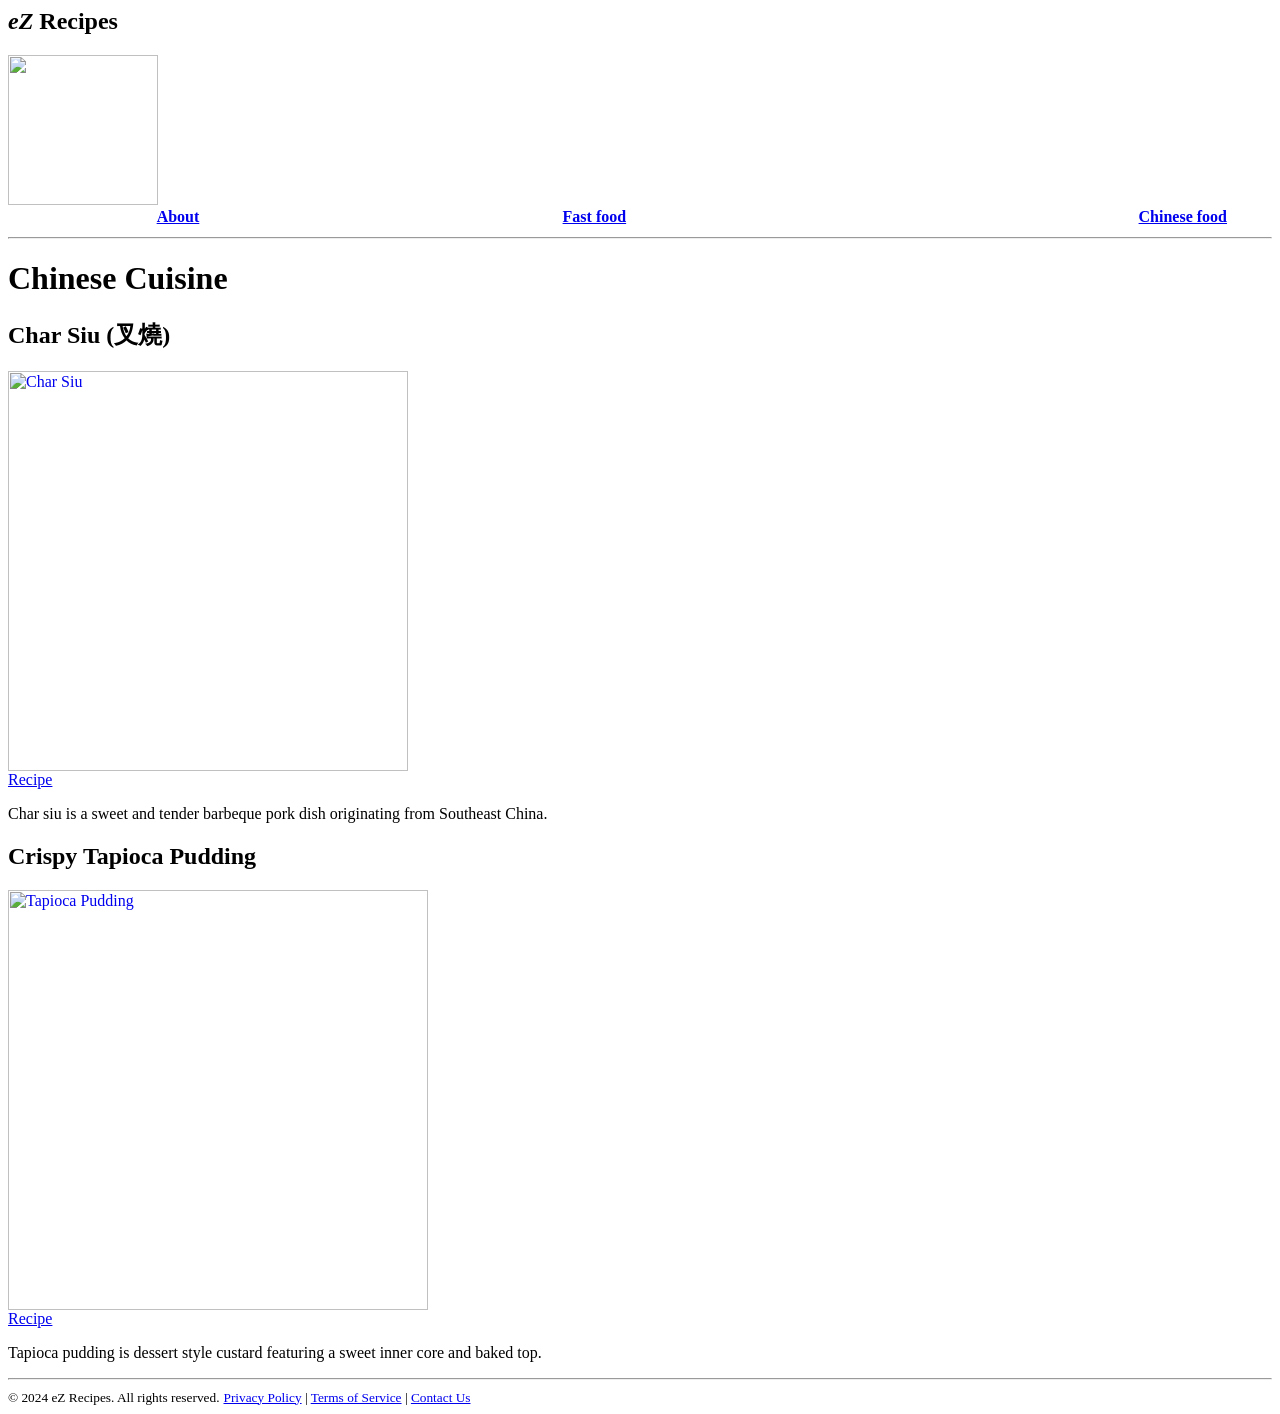
==== canto.html @ 97702f08 "Add files via upload" ====
<head>
    <title> Cooking Chinese Food</title>
    <link rel="icon" href="LOGO 2.0.png">
</head>

<body>
    <nav>
        <h1><i>eZ</i> Recipes</h1>
        <a href="ABOUT.html">
            <img src="LOGO 2.0.png" width="150"></a>
        <table width="120%">
            <tr>
                <th><a href="ABOUT.html">About</a></th>
                <th><a href="fast food.html">Fast food</a></th>
                <th><a href="Canto.html"> Chinese food</a></th>
            </tr>
        </table>
    </nav>
    <hr>
    <h1>
        Chinese Cuisine
    </h1>
    <h2>
        Char Siu (叉燒)
    </h2>
    <a href="CHAR SIU.html">
        <img src="https://hot-thai-kitchen.com/wp-content/uploads/2018/09/Char-siu-FB.jpg" alt="Char Siu" width="400">
    </a>
    <br>
    <a href="CHAR SIU.html"> Recipe </a>
    <p>Char siu is a sweet and tender barbeque pork dish originating from Southeast China.</p>
    <h2>
        Crispy Tapioca Pudding
    </h2>
    <a href="Tapioca Pudding.html">
        <img src="https://auntieemily.com/wp-content/uploads/2021/12/Auntie-Emilys-Kitchen-Baked-Crispy-Tapioca-Pudding-3-1024x1024.jpg"
            alt="Tapioca Pudding" width="420">
    </a>
    <br>
    <a href="Tapioca Pudding.html"> Recipe </a>
    <p>Tapioca pudding is dessert style custard featuring a sweet inner core and baked top.</p>
    <hr>
    <footer>
        <small>&copy; 2024 eZ Recipes. All rights reserved.</small>
        <small>
            <a href="#privacy-policy">Privacy Policy</a> |
            <a href="#terms-of-service">Terms of Service</a> |
            <a href="#contact">Contact Us</a>
        </small>
    </footer>
</body>
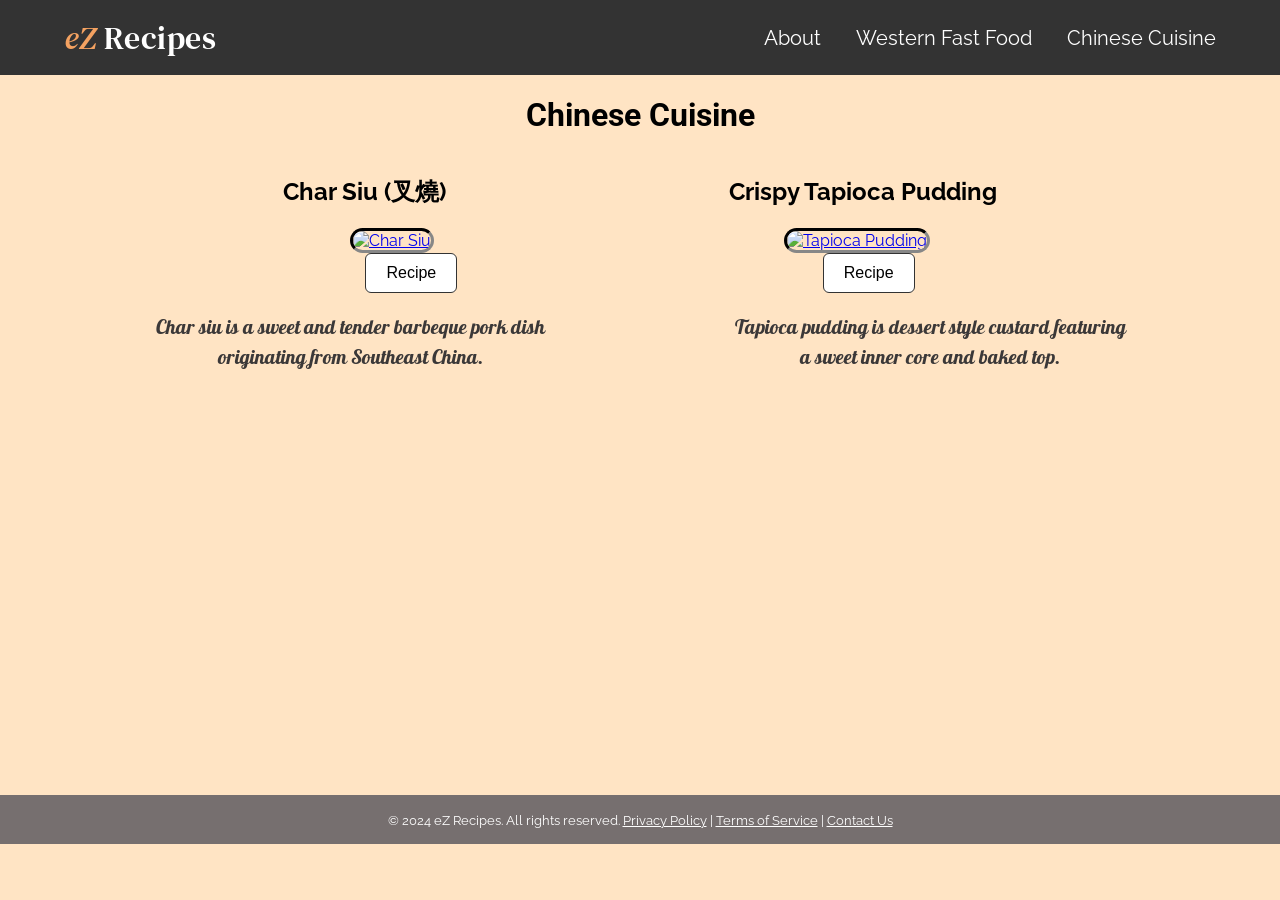
==== commit 57f17893: "Add files via upload" ====
--- a/canto.html
+++ b/canto.html
@@ -1,51 +1,51 @@
+<!DOCTYPE html>
+<html lang="en">
 <head>
-    <title> Cooking Chinese Food</title>
-    <link rel="icon" href="LOGO 2.0.png">
+    <meta charset="UTF-8">
+    <title>Cooking Chinese Food - eZ Recipes</title>
+    <link rel="stylesheet" href="CSS 1.css">
+    <link href="https://fonts.googleapis.com/css2?family=DM+Serif+Text:ital@0;1&family=Pattaya&family=Raleway:wght@400;600&family=Roboto:wght@400;700&display=swap" rel="stylesheet">
 </head>
-
 <body>
     <nav>
-        <h1><i>eZ</i> Recipes</h1>
-        <a href="ABOUT.html">
-            <img src="LOGO 2.0.png" width="150"></a>
-        <table width="120%">
-            <tr>
-                <th><a href="ABOUT.html">About</a></th>
-                <th><a href="fast food.html">Fast food</a></th>
-                <th><a href="Canto.html"> Chinese food</a></th>
-            </tr>
-        </table>
+        <a href="index.html" class="logo-text"><i>eZ</i> Recipes</a>
+        <span>
+            <a href="index.html" class="nav">About</a>
+            <a href="fast-food.html" class="nav">Western Fast Food</a>
+            <a href="canto.html" class="nav">Chinese Cuisine</a>
+        </span>
     </nav>
-    <hr>
-    <h1>
-        Chinese Cuisine
-    </h1>
-    <h2>
-        Char Siu (叉燒)
-    </h2>
-    <a href="CHAR SIU.html">
-        <img src="https://hot-thai-kitchen.com/wp-content/uploads/2018/09/Char-siu-FB.jpg" alt="Char Siu" width="400">
-    </a>
-    <br>
-    <a href="CHAR SIU.html"> Recipe </a>
-    <p>Char siu is a sweet and tender barbeque pork dish originating from Southeast China.</p>
-    <h2>
-        Crispy Tapioca Pudding
-    </h2>
-    <a href="Tapioca Pudding.html">
-        <img src="https://auntieemily.com/wp-content/uploads/2021/12/Auntie-Emilys-Kitchen-Baked-Crispy-Tapioca-Pudding-3-1024x1024.jpg"
-            alt="Tapioca Pudding" width="420">
-    </a>
-    <br>
-    <a href="Tapioca Pudding.html"> Recipe </a>
-    <p>Tapioca pudding is dessert style custard featuring a sweet inner core and baked top.</p>
-    <hr>
+
+    <div class="cf">
+        <h1>Chinese Cuisine</h1>
+        <div class="CFood">
+            <h2>Char Siu (叉燒)</h2>
+            <h2>Crispy Tapioca Pudding</h2>
+        </div>
+        <div class="CFood">
+            <a href="char-siu.html">
+                <img src="https://hot-thai-kitchen.com/wp-content/uploads/2018/09/Char-siu-FB.jpg" alt="Char Siu" width="450">
+            </a>
+            <a href="tapioca-pudding.html">
+                <img src="https://dairyfarmersofcanada.ca/sites/default/files/image_file_browser/conso_recipe/2024/Baked%20Tapioca%20Pudding%203_2%20horizontal%20photo.JPG" alt="Tapioca Pudding" width="450">
+            </a>
+        </div>
+        <div class="CFood">
+            <a href="char-siu.html"><button class="fastButtonL">Recipe</button></a>
+            <a href="tapioca-pudding.html"><button class="fastButtonR">Recipe</button></a>
+        </div>
+        <div class="CFood">
+            <p>Char siu is a sweet and tender barbeque pork dish originating from Southeast China.</p>
+            <p>Tapioca pudding is dessert style custard featuring a sweet inner core and baked top.</p>
+        </div>
+    </div>
+
     <footer>
-        <small>&copy; 2024 eZ Recipes. All rights reserved.</small>
-        <small>
-            <a href="#privacy-policy">Privacy Policy</a> |
-            <a href="#terms-of-service">Terms of Service</a> |
+        <small>&copy; 2024 eZ Recipes. All rights reserved. 
+            <a href="#privacy-policy">Privacy Policy</a> | 
+            <a href="#terms-of-service">Terms of Service</a> | 
             <a href="#contact">Contact Us</a>
         </small>
     </footer>
-</body>+</body>
+</html>
--- a/CSS 1.css
+++ b/CSS 1.css
@@ -0,0 +1,181 @@
+body {
+    margin: 0;
+    background-color: bisque;
+    font-family: 'Raleway', sans-serif;
+}
+
+nav {
+    display: flex;
+    align-items: center;
+    justify-content: space-between;
+    background: #333;
+    height: 75px;
+    padding: 0 5%;
+    box-sizing: border-box;
+}
+
+/* New Text Logo Style */
+.logo-text {
+    font-family: 'DM Serif Text', serif;
+    font-size: 32px;
+    color: #ffffff;
+    text-decoration: none;
+    letter-spacing: 0.5px;
+    transition: transform 0.2s ease, color 0.2s ease;
+}
+
+.logo-text i {
+    font-style: italic;
+    color: #f4a261;
+}
+
+.logo-text:hover {
+    color: #f4a261;
+    transform: scale(1.03);
+}
+
+nav span {
+    display: flex;
+    gap: 35px;
+}
+
+.nav {
+    text-decoration: none;
+    color: rgb(255, 255, 255);
+    font-family: "Raleway", sans-serif;
+    font-weight: normal;
+    font-size: 20px;
+    transition-duration: 0.2s;
+}
+
+nav span a:hover {
+    transform: scale(1.1);
+    color: #fff;
+    text-decoration: underline;
+}
+
+footer {
+    width: 100%;
+    background-color: rgb(118, 111, 111);
+    clear: both;
+    padding: 15px 0;
+    text-align: center;
+}
+
+footer small, footer a {
+    color: #ffffff;
+}
+
+.list {
+    display: flex;
+    flex-direction: column;
+    background-color: antiquewhite;
+    width: 50%;
+    float: left;
+    box-sizing: border-box;
+    padding-bottom: 30px;
+}
+
+.Explore {
+    display: flex;
+    flex-direction: column;
+    background-color: bisque;
+    width: 50%;
+    float: right;
+    align-items: center;
+    box-sizing: border-box;
+    padding-bottom: 30px;
+}
+
+.Explore img {
+    border-radius: 2vh;
+    border-style: inset;
+    border-color: #333;
+    transition-duration: 0.2s;
+}
+
+.Explore img:hover {
+    transform: scale(1.05);
+}
+
+h1 {
+    text-align: center;
+    font-family: "Roboto", sans-serif;
+}
+
+p {
+    margin-right: 30px;
+    margin-left: 30px;
+    font-family: Cambria, Cochin, Georgia, Times, 'Times New Roman', serif;
+    font-size: 20px;
+    font-weight: normal;
+    line-height: 30px;
+}
+
+.ff, .cf {
+    display: flex;
+    flex-direction: column;
+    min-height: 80vh;
+}
+
+.fastFood, .CFood {
+    display: flex;
+    justify-content: space-evenly;
+    align-items: center;
+    text-align: center;
+}
+
+.fastFood img, .CFood img {
+    border-radius: 5vh;
+    border-style: inset;
+    border-color: #333;
+    transition-duration: 0.5s;
+}
+
+.fastFood img:hover, .CFood img:hover {
+    transform: scale(1.05);
+}
+
+.fastFood p, .CFood p {
+    font-family: "Pattaya", serif;
+    font-weight: 300;
+    font-style: normal;
+    color: rgb(59, 56, 56);
+    width: 400px;
+}
+
+.fastButtonL, .fastButtonR {
+    padding: 10px 20px;
+    font-size: 16px;
+    cursor: pointer;
+    border-radius: 6px;
+    border: 1px solid #333;
+    background: #fff;
+}
+
+.caption {
+    font-size: 20px;
+    text-align: center;
+}
+
+.recipe-body {
+    max-width: 900px;
+    margin: 30px auto;
+    background-color: antiquewhite;
+    padding: 30px;
+    border-radius: 12px;
+    box-sizing: border-box;
+}
+
+.recipe-body img {
+    max-width: 100%;
+    border-radius: 12px;
+    display: block;
+    margin: 15px auto;
+}
+
+.recipe-body ol, .recipe-body ul {
+    font-family: Cambria, Georgia, serif;
+    font-size: 18px;
+    line-height: 28px;
+}
